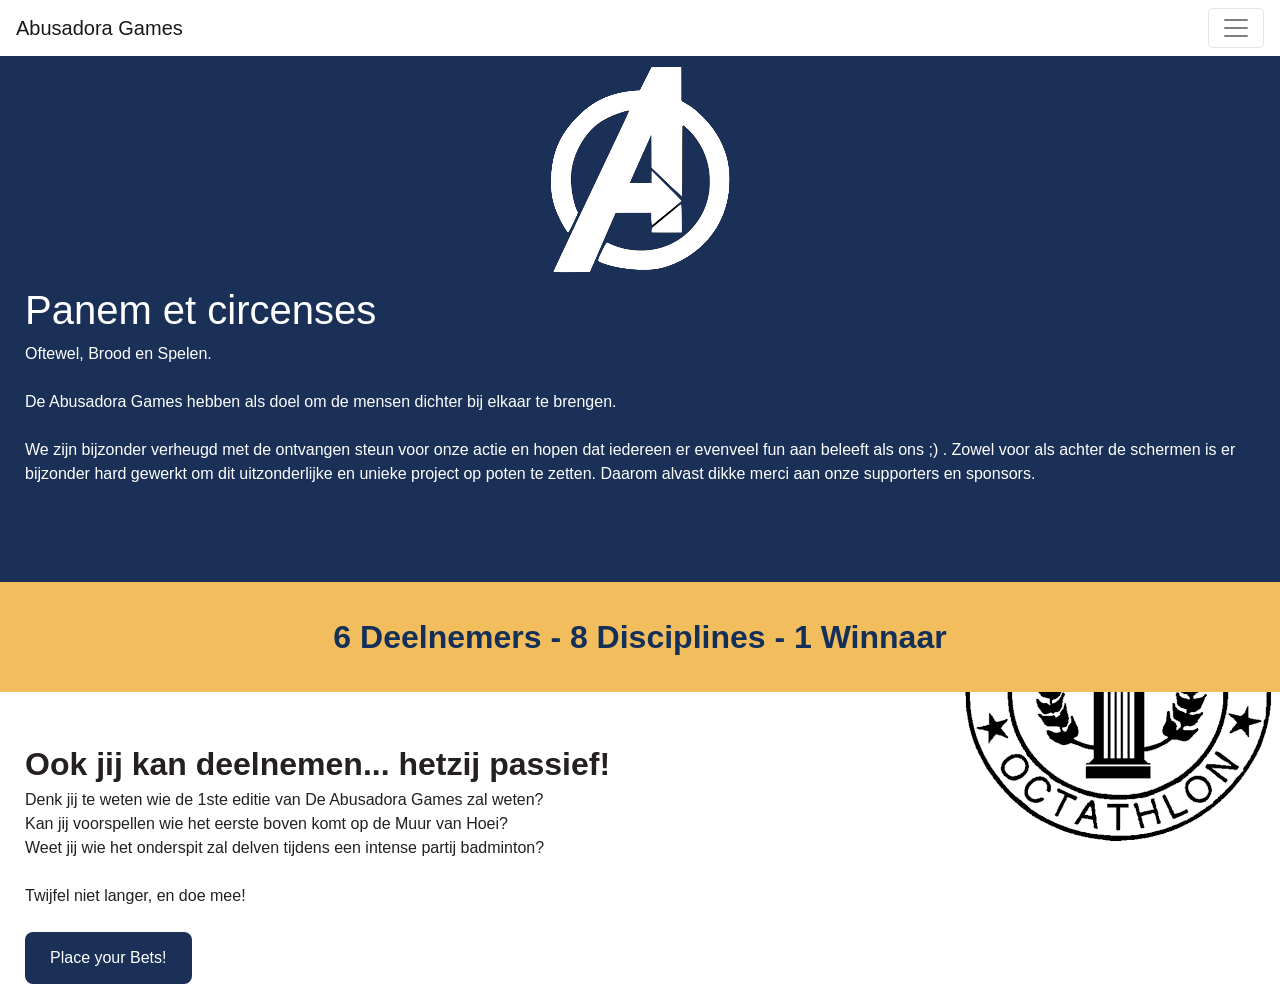
==== index.html @ e165771e "Update index.html" ====
<?xml version="1.O" encoding="UTF-8" standalone="no"?>

<!DOCTYPE html PUBLIC "-//W3C//DTD XHTML 1.0 Frameset//EN"
"http://www.w3.org/TR/xhtml1/DTD/xhtml1-frameset.dtd">

<html xmlns="http://www.w3.org/1999/xhtml">

<meta name="viewport" content="width=device-width, initial-scale=1.0">

<head>
	<link rel="stylesheet" href="https://stackpath.bootstrapcdn.com/bootstrap/4.4.1/css/bootstrap.min.css" integrity="sha384-Vkoo8x4CGsO3+Hhxv8T/Q5PaXtkKtu6ug5TOeNV6gBiFeWPGFN9MuhOf23Q9Ifjh" crossorigin="anonymous">

	<style>
		.homeIntro {
			background-color: #1A3056;
			color: #FFFFFF;
			padding-left: 25px;
			padding-right: 25px;
			text-size-adjust: 100%;
			font-family: "Source Sans Pro", "Helvetica Neue", Arial, Helvetica, sans-serif;
		}

		.homeLogo {
			padding-left: 25px;
			padding-right: 25px;
			text-align: center;
			width: 100%;
			float: left;
		}

		.homeMiddleTitle {
			background-color: #F2BD5D;
			color: #000000;
			text-size-adjust: 100%;
			font-family: "Source Sans Pro", "Helvetica Neue", Arial, Helvetica, sans-serif;
		}
		.homeMiddleBody {
			background-color: #F2BD5D;
			color: #143059;
			padding-left: 25px;
			padding-right: 25px;
			font-weight: 700;
			text-align: center;
			text-size-adjust: 100%;
			font-size: 2rem;
			line-height: 2.3rem;
			font-family: "Source Sans Pro", "Helvetica Neue", Arial, Helvetica, sans-serif;
		}
		.homeMiddlePicture {
			background-color: #F2BD5D;
			color: #000000;
			padding-right: 50px;
			width: 100%;
			float: right;
			font-family: "Source Sans Pro", "Helvetica Neue", Arial, Helvetica, sans-serif;
		}

		.homeBottomTitle {
			font-size: 2rem;
			font-weight: 900;
			line height: 2.3rem;
			color: #241f21;
			font-family: "Source Sans Pro", "Helvetica Neue", Arial, Helvetica, sans-serif;
			text-size-adjust: 100%;
			padding-left: 25px;
		}

		.homeBottomBody {
			line height: 2.3rem;
			color: #241f21;
			font-family: "Source Sans Pro", "Helvetica Neue", Arial, Helvetica, sans-serif;
			text-size-adjust: 100%;
			padding-left: 25px;
			z-index: 2;
		}

		.homeBottomPicture {
			padding-left: 25px;
			float: right;
			z-index: -1;
		}

		.homeBottomButton:link, .homeBottomButton:visited  {
			background-color: #1A3056;
			color: #FFFFFF;
			padding: 14px 25px;
			text-align: center;
			text-decoration: none;
			display: inline-block;
			border-radius: 8px;
		}

		.homeBottomButton:hover, .homeBottomButton:active {
			background-color: #1A3056;
		}

	</style>

</head>

<body>
	<!--Navbar-->
<nav class="navbar navbar-light navbar-1 white">

	<!-- Navbar brand -->
	<a class="navbar-brand" href="#">Abusadora Games</a>
  
	<!-- Collapse button -->
	<button class="navbar-toggler" type="button" data-toggle="collapse" data-target="#navbarSupportedContent15"
	  aria-controls="navbarSupportedContent15" aria-expanded="false" aria-label="Toggle navigation"><span class="navbar-toggler-icon"></span></button>
  
	<!-- Collapsible content -->
	<div class="collapse navbar-collapse" id="navbarSupportedContent15">
  
	  <!-- Links -->
	  <ul class="navbar-nav mr-auto">
		<li class="nav-item active">
		  <a class="nav-link" href="Home.html">Home <span class="sr-only">(current)</span></a>
		</li>
		<li class="nav-item">
		  <a class="nav-link" href="Schema.html">Schema</a>
		</li>
		<li class="nav-item">
		  <a class="nav-link" href="Geschiedenis.html">Geschiedenis</a>
		</li>
		<li class="nav-item">
			<a class="nav-link" href="Deelnemers.html">Deelnemers</a>
		</li>
		<li class="nav-item">
			<a class="nav-link" href="Principe.html">Principe</a>
		</li>
		<li class="nav-item">
			<a class="nav-link" href="Raad.html">Raad der Wijzen</a>
		</li>
		<li class="nav-item">
			<a class="nav-link" href="Contact.html">Contact</a>
		</li>
	  </ul>
	  <!-- Links -->
  
	</div>
	<!-- Collapsible content -->
  
  </nav>
  <!--/.Navbar-->
	  <div class="homeLogo"><img src="download.png" /></div>
	  <div class="homeIntro"> 
		  <br>
		 <h1>
			Panem et circenses
		 </h1> 
			Oftewel, Brood en Spelen. <br>
			<br>
			De Abusadora Games hebben als doel om de mensen dichter bij elkaar te brengen. <br>
			<br>
			We zijn bijzonder verheugd met de ontvangen steun voor onze actie en hopen dat iedereen er evenveel fun aan beleeft als ons ;) . Zowel voor als achter de schermen is er bijzonder hard gewerkt om dit uitzonderlijke en unieke project op poten te zetten. Daarom alvast dikke merci aan onze supporters en sponsors.
			<br>
			<br>
			<br>
			<br>
			<br>
		</div> 
		<div class="homeMiddleBody"> 
			<br>
			6 Deelnemers - 8 Disciplines - 1 Winnaar
			<br>
			<br>
		</div>
		<div class="homeBottomPicture">
			<img src="download-1.png" />
		</div>
		<div class="homeBottomTitle">
			<br>
			Ook jij kan deelnemen... hetzij passief!
		</div>
		
		<div class="homeBottomBody">
			Denk jij te weten wie de 1ste editie van De Abusadora Games zal weten? <br>
			Kan jij voorspellen wie het eerste boven komt op de Muur van Hoei? <br>
			Weet jij wie het onderspit zal delven tijdens een intense partij badminton? <br>
			<br>
			Twijfel niet langer, en doe mee! <br>
			<br>
			<a class="homeBottomButton" href="bets.html" role="button">Place your Bets!</a>
		</div>


<script src="https://code.jquery.com/jquery-3.4.1.slim.min.js" integrity="sha384-J6qa4849blE2+poT4WnyKhv5vZF5SrPo0iEjwBvKU7imGFAV0wwj1yYfoRSJoZ+n" crossorigin="anonymous"></script>
<script src="https://cdn.jsdelivr.net/npm/popper.js@1.16.0/dist/umd/popper.min.js" integrity="sha384-Q6E9RHvbIyZFJoft+2mJbHaEWldlvI9IOYy5n3zV9zzTtmI3UksdQRVvoxMfooAo" crossorigin="anonymous"></script>
<script src="https://stackpath.bootstrapcdn.com/bootstrap/4.4.1/js/bootstrap.min.js" integrity="sha384-wfSDF2E50Y2D1uUdj0O3uMBJnjuUD4Ih7YwaYd1iqfktj0Uod8GCExl3Og8ifwB6" crossorigin="anonymous"></script>
</body>

</html>
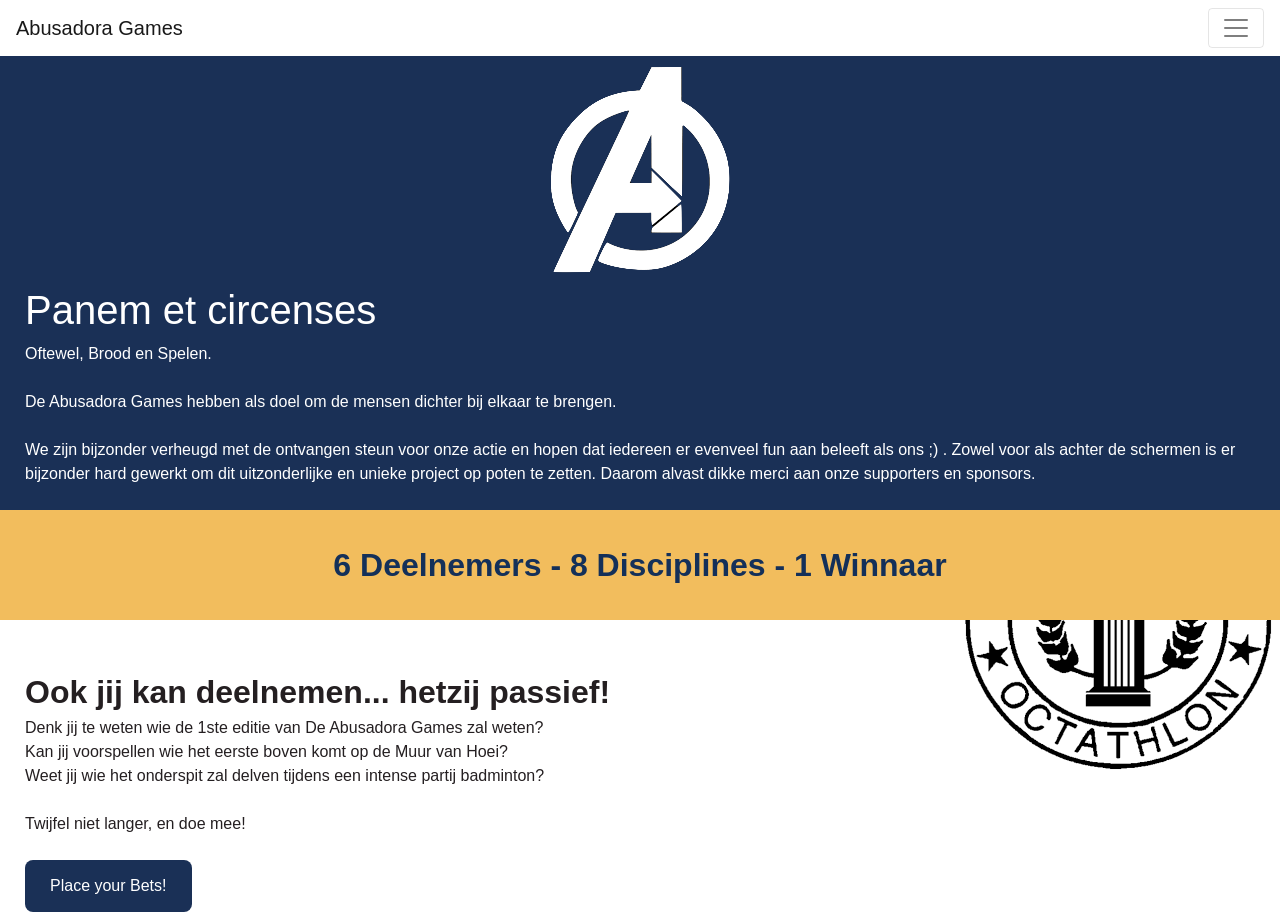
==== commit b01a25b0: "Update index.html" ====
--- a/index.html
+++ b/index.html
@@ -156,9 +156,6 @@
 			We zijn bijzonder verheugd met de ontvangen steun voor onze actie en hopen dat iedereen er evenveel fun aan beleeft als ons ;) . Zowel voor als achter de schermen is er bijzonder hard gewerkt om dit uitzonderlijke en unieke project op poten te zetten. Daarom alvast dikke merci aan onze supporters en sponsors.
 			<br>
 			<br>
-			<br>
-			<br>
-			<br>
 		</div> 
 		<div class="homeMiddleBody"> 
 			<br>
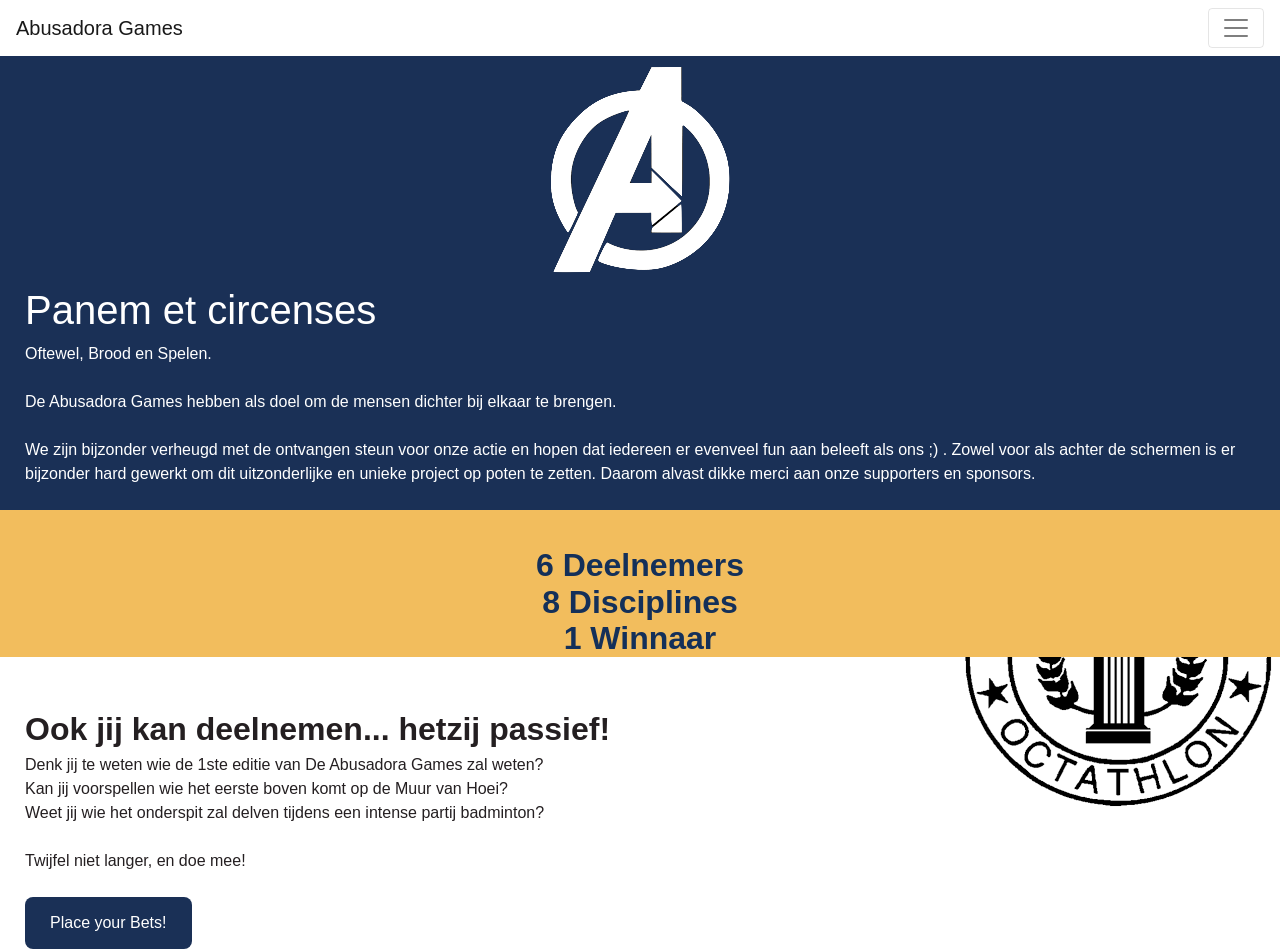
==== commit 33f40017: "Update index.html" ====
--- a/index.html
+++ b/index.html
@@ -159,8 +159,9 @@
 		</div> 
 		<div class="homeMiddleBody"> 
 			<br>
-			6 Deelnemers - 8 Disciplines - 1 Winnaar
-			<br>
+			6 Deelnemers<br>
+			8 Disciplines<br>
+			1 Winnaar
 			<br>
 		</div>
 		<div class="homeBottomPicture">
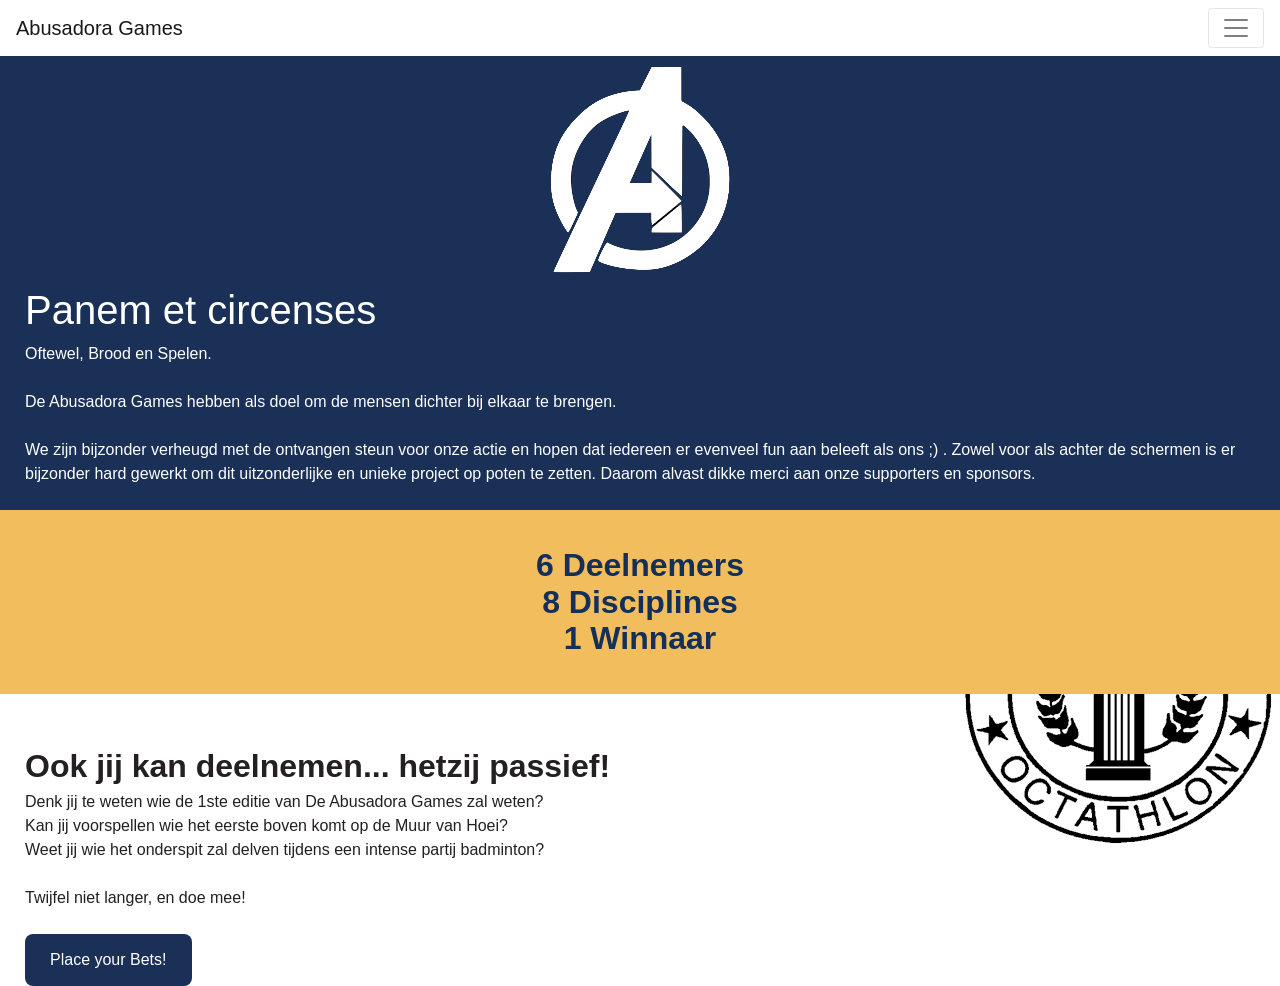
==== commit 2a729a36: "Update index.html" ====
--- a/index.html
+++ b/index.html
@@ -163,6 +163,7 @@
 			8 Disciplines<br>
 			1 Winnaar
 			<br>
+			<br>
 		</div>
 		<div class="homeBottomPicture">
 			<img src="download-1.png" />
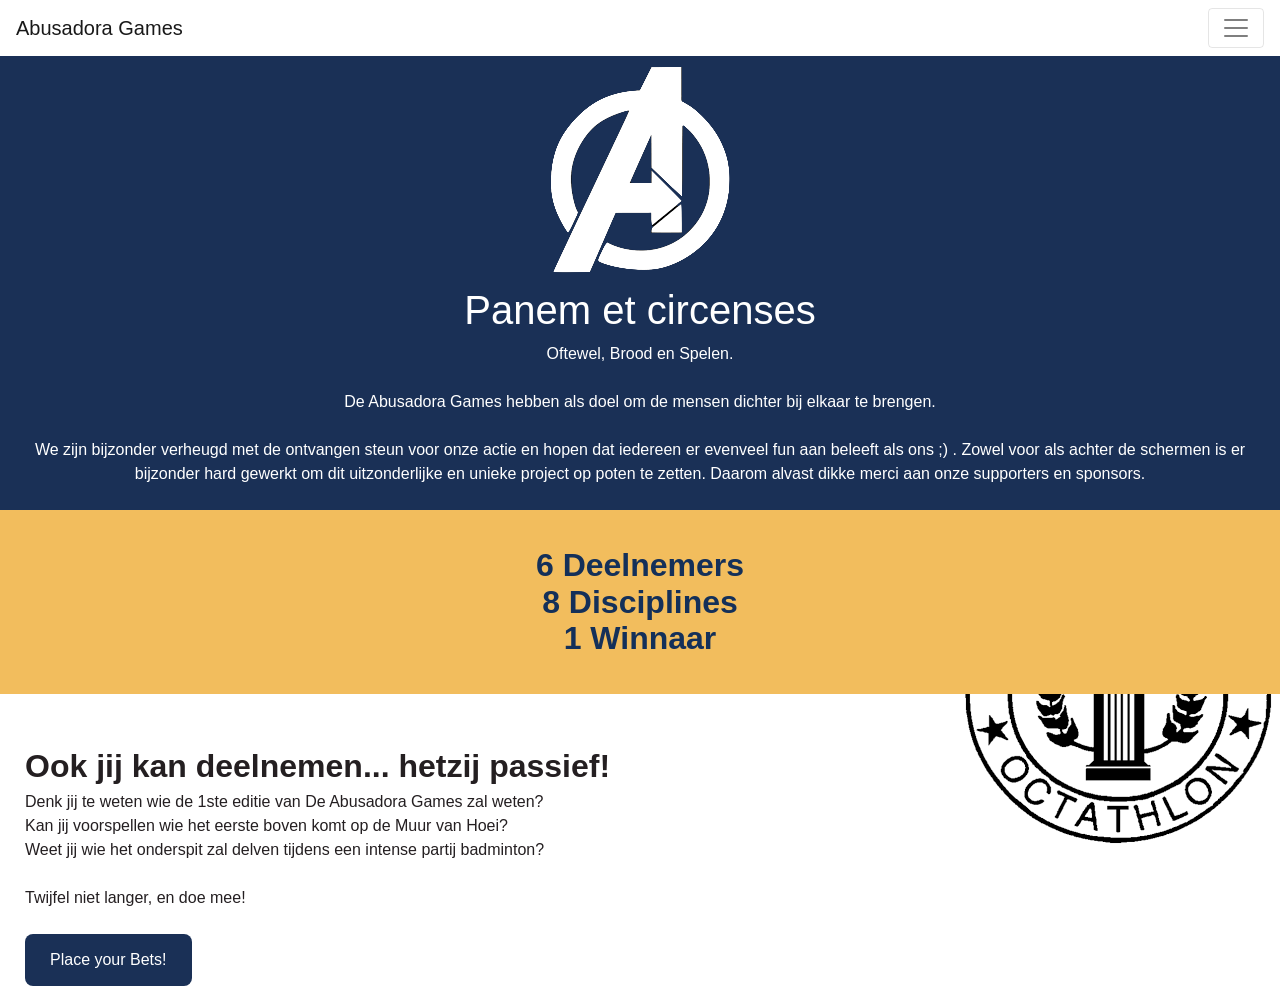
==== commit 640486b6: "Update index.html" ====
--- a/index.html
+++ b/index.html
@@ -9,95 +9,9 @@
 
 <head>
 	<link rel="stylesheet" href="https://stackpath.bootstrapcdn.com/bootstrap/4.4.1/css/bootstrap.min.css" integrity="sha384-Vkoo8x4CGsO3+Hhxv8T/Q5PaXtkKtu6ug5TOeNV6gBiFeWPGFN9MuhOf23Q9Ifjh" crossorigin="anonymous">
-
-	<style>
-		.homeIntro {
-			background-color: #1A3056;
-			color: #FFFFFF;
-			padding-left: 25px;
-			padding-right: 25px;
-			text-size-adjust: 100%;
-			font-family: "Source Sans Pro", "Helvetica Neue", Arial, Helvetica, sans-serif;
-		}
-
-		.homeLogo {
-			padding-left: 25px;
-			padding-right: 25px;
-			text-align: center;
-			width: 100%;
-			float: left;
-		}
-
-		.homeMiddleTitle {
-			background-color: #F2BD5D;
-			color: #000000;
-			text-size-adjust: 100%;
-			font-family: "Source Sans Pro", "Helvetica Neue", Arial, Helvetica, sans-serif;
-		}
-		.homeMiddleBody {
-			background-color: #F2BD5D;
-			color: #143059;
-			padding-left: 25px;
-			padding-right: 25px;
-			font-weight: 700;
-			text-align: center;
-			text-size-adjust: 100%;
-			font-size: 2rem;
-			line-height: 2.3rem;
-			font-family: "Source Sans Pro", "Helvetica Neue", Arial, Helvetica, sans-serif;
-		}
-		.homeMiddlePicture {
-			background-color: #F2BD5D;
-			color: #000000;
-			padding-right: 50px;
-			width: 100%;
-			float: right;
-			font-family: "Source Sans Pro", "Helvetica Neue", Arial, Helvetica, sans-serif;
-		}
-
-		.homeBottomTitle {
-			font-size: 2rem;
-			font-weight: 900;
-			line height: 2.3rem;
-			color: #241f21;
-			font-family: "Source Sans Pro", "Helvetica Neue", Arial, Helvetica, sans-serif;
-			text-size-adjust: 100%;
-			padding-left: 25px;
-		}
-
-		.homeBottomBody {
-			line height: 2.3rem;
-			color: #241f21;
-			font-family: "Source Sans Pro", "Helvetica Neue", Arial, Helvetica, sans-serif;
-			text-size-adjust: 100%;
-			padding-left: 25px;
-			z-index: 2;
-		}
-
-		.homeBottomPicture {
-			padding-left: 25px;
-			float: right;
-			z-index: -1;
-		}
-
-		.homeBottomButton:link, .homeBottomButton:visited  {
-			background-color: #1A3056;
-			color: #FFFFFF;
-			padding: 14px 25px;
-			text-align: center;
-			text-decoration: none;
-			display: inline-block;
-			border-radius: 8px;
-		}
-
-		.homeBottomButton:hover, .homeBottomButton:active {
-			background-color: #1A3056;
-		}
-
-	</style>
-
+	<link rel="stylesheet" href="style.css"> 
 </head>
-
+	
 <body>
 	<!--Navbar-->
 <nav class="navbar navbar-light navbar-1 white">
--- a/style.css
+++ b/style.css
@@ -0,0 +1,83 @@
+	.homeIntro {
+			background-color: #1A3056;
+			color: #FFFFFF;
+			text-align: center;
+			padding-left: 25px;
+			padding-right: 25px;
+			text-size-adjust: 100%;
+			font-family: "Source Sans Pro", "Helvetica Neue", Arial, Helvetica, sans-serif;
+		}
+
+		.homeLogo {
+			padding-left: 25px;
+			padding-right: 25px;
+			text-align: center;
+			width: 100%;
+			float: left;
+		}
+
+		.homeMiddleTitle {
+			background-color: #F2BD5D;
+			color: #000000;
+			text-size-adjust: 100%;
+			font-family: "Source Sans Pro", "Helvetica Neue", Arial, Helvetica, sans-serif;
+		}
+		.homeMiddleBody {
+			background-color: #F2BD5D;
+			color: #143059;
+			padding-left: 25px;
+			padding-right: 25px;
+			font-weight: 700;
+			text-align: center;
+			text-size-adjust: 100%;
+			font-size: 2rem;
+			line-height: 2.3rem;
+			font-family: "Source Sans Pro", "Helvetica Neue", Arial, Helvetica, sans-serif;
+		}
+		.homeMiddlePicture {
+			background-color: #F2BD5D;
+			color: #000000;
+			padding-right: 50px;
+			width: 100%;
+			float: right;
+			font-family: "Source Sans Pro", "Helvetica Neue", Arial, Helvetica, sans-serif;
+		}
+
+		.homeBottomTitle {
+			font-size: 2rem;
+			font-weight: 900;
+			line height: 2.3rem;
+			color: #241f21;
+			font-family: "Source Sans Pro", "Helvetica Neue", Arial, Helvetica, sans-serif;
+			text-size-adjust: 100%;
+			padding-left: 25px;
+		}
+
+		.homeBottomBody {
+			line height: 2.3rem;
+			color: #241f21;
+			font-family: "Source Sans Pro", "Helvetica Neue", Arial, Helvetica, sans-serif;
+			text-size-adjust: 100%;
+			padding-left: 25px;
+			z-index: 2;
+		}
+
+		.homeBottomPicture {
+			padding-left: 25px;
+			float: right;
+			z-index: -1;
+		}
+
+		.homeBottomButton:link, .homeBottomButton:visited  {
+			background-color: #1A3056;
+			color: #FFFFFF;
+			padding: 14px 25px;
+			text-align: center;
+			text-decoration: none;
+			display: inline-block;
+			border-radius: 8px;
+		}
+
+		.homeBottomButton:hover, .homeBottomButton:active {
+			background-color: #1A3056;
+		}
